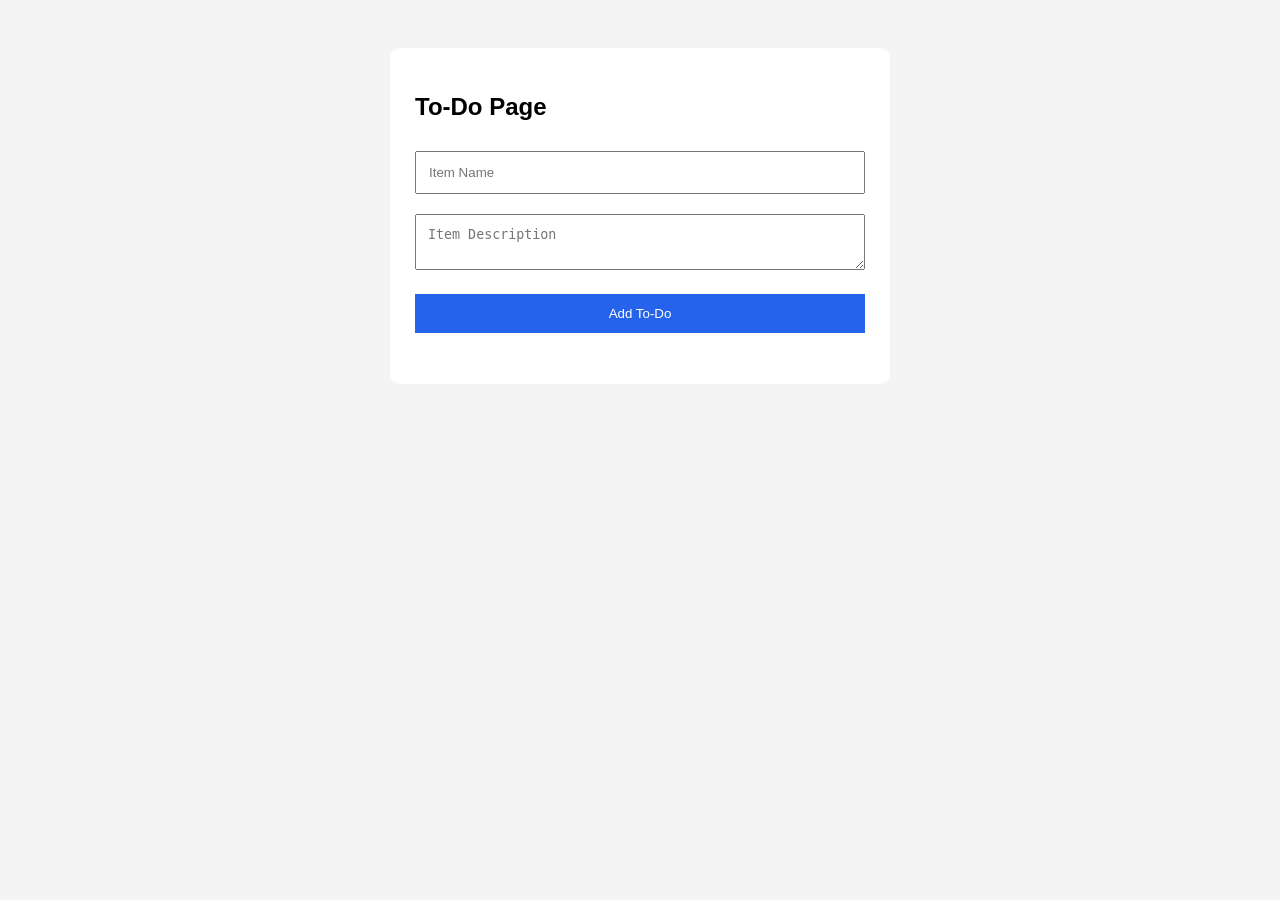
==== templates/todo.html @ 2e1b7112 "Add To-Do frontend page" ====
<!DOCTYPE html>
<html lang="en">
<head>
    <meta charset="UTF-8">
    <meta name="viewport" content="width=device-width, initial-scale=1.0">
    <title>To-Do List</title>
    <style>
        body {
            font-family: Arial, sans-serif;
            background: #f4f4f4;
            padding: 40px;
        }
        .container {
            max-width: 450px;
            margin: auto;
            background: white;
            padding: 25px;
            border-radius: 10px;
        }
        input, textarea, button {
            width: 100%;
            padding: 12px;
            margin: 10px 0;
            box-sizing: border-box;
        }
        button {
            background: #2563eb;
            color: white;
            border: none;
            cursor: pointer;
        }
    </style>
</head>
<body>
    <div class="container">
        <h2>To-Do Page</h2>
        <form id="todoForm">
            <input type="text" id="itemName" placeholder="Item Name" required>
            <textarea id="itemDescription" placeholder="Item Description" required></textarea>
            <button type="submit">Add To-Do</button>
        </form>
        <p id="message"></p>
    </div>

    <script>
        document.getElementById("todoForm").addEventListener("submit", async function(event) {
            event.preventDefault();

            const itemName = document.getElementById("itemName").value;
            const itemDescription = document.getElementById("itemDescription").value;

            try {
                const response = await fetch("/submittodoitem", {
                    method: "POST",
                    headers: { "Content-Type": "application/json" },
                    body: JSON.stringify({ itemName, itemDescription })
                });

                const result = await response.json();
                document.getElementById("message").textContent = result.message;
            } catch (error) {
                document.getElementById("message").textContent = "Something went wrong.";
            }
        });
    </script>
</body>
</html>
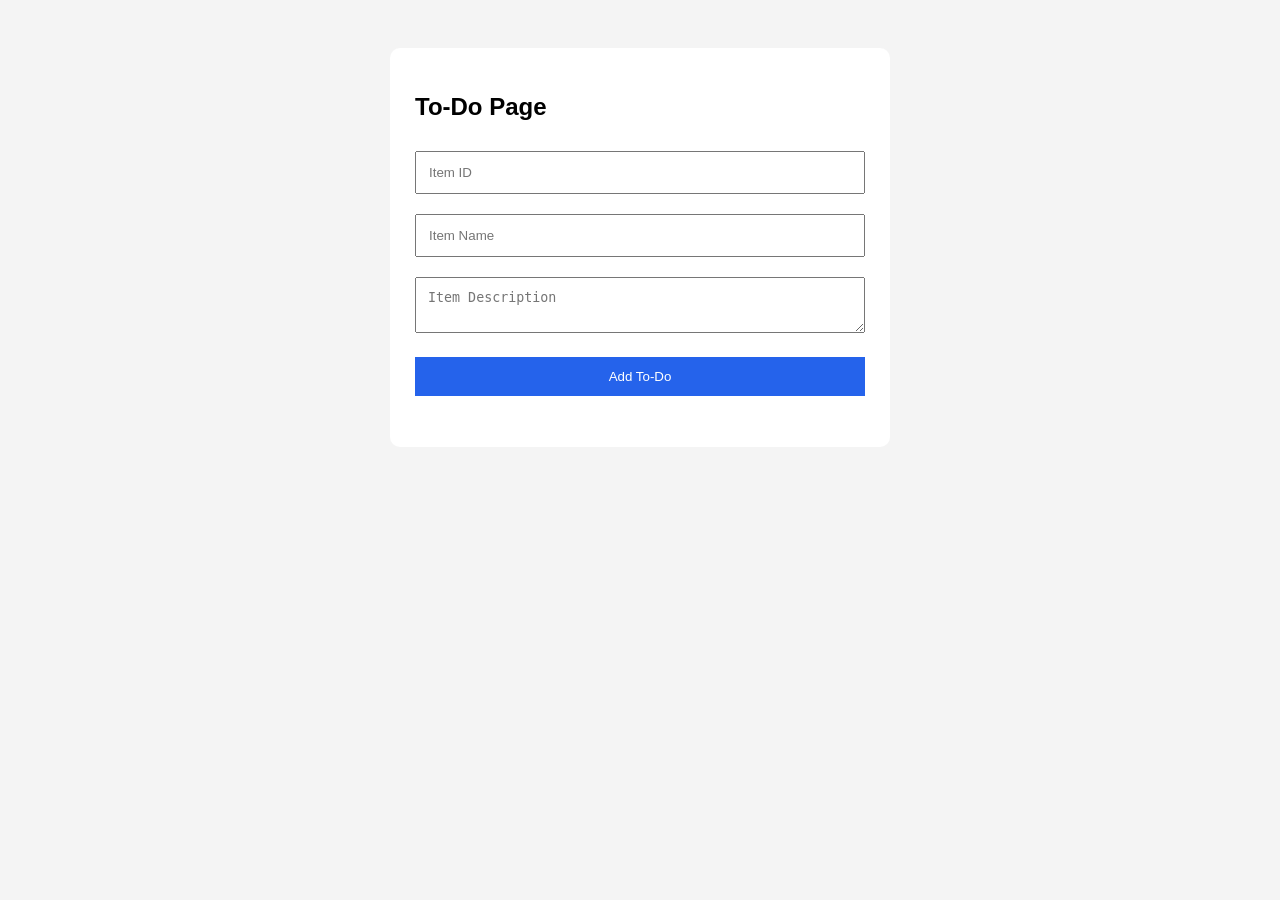
==== commit cfad5beb: "Add Item ID field" ====
--- a/templates/todo.html
+++ b/templates/todo.html
@@ -35,6 +35,12 @@
 <body>
     <div class="container">
         <h2>To-Do Page</h2>
+        <input
+    type="number"
+    id="itemId"
+    placeholder="Item ID"
+    required
+>
         <form id="todoForm">
             <input type="text" id="itemName" placeholder="Item Name" required>
             <textarea id="itemDescription" placeholder="Item Description" required></textarea>
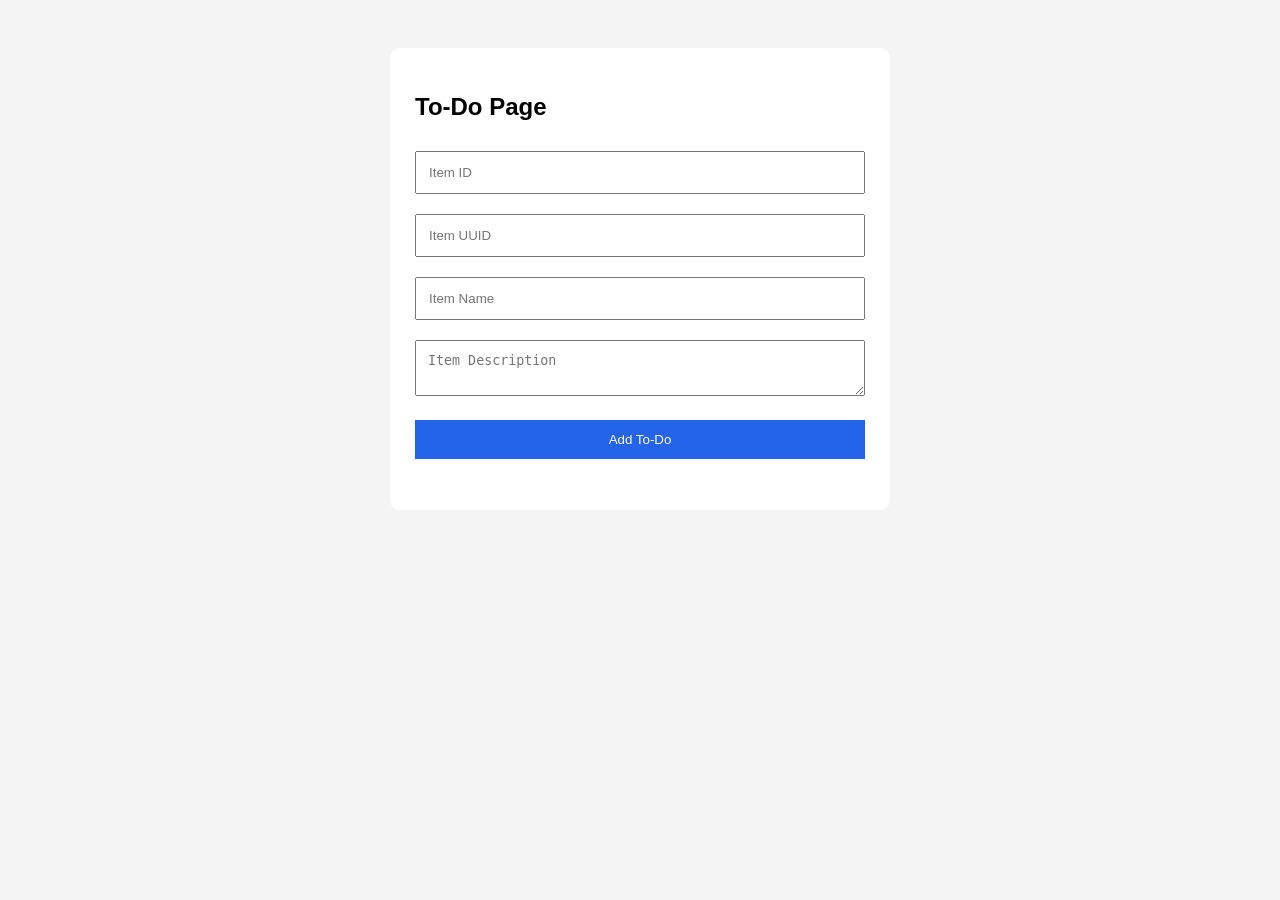
==== commit 7f3c8b98: "Add Item UUID field" ====
--- a/templates/todo.html
+++ b/templates/todo.html
@@ -41,6 +41,12 @@
     placeholder="Item ID"
     required
 >
+<input
+    type="text"
+    id="itemUuid"
+    placeholder="Item UUID"
+    required
+>
         <form id="todoForm">
             <input type="text" id="itemName" placeholder="Item Name" required>
             <textarea id="itemDescription" placeholder="Item Description" required></textarea>
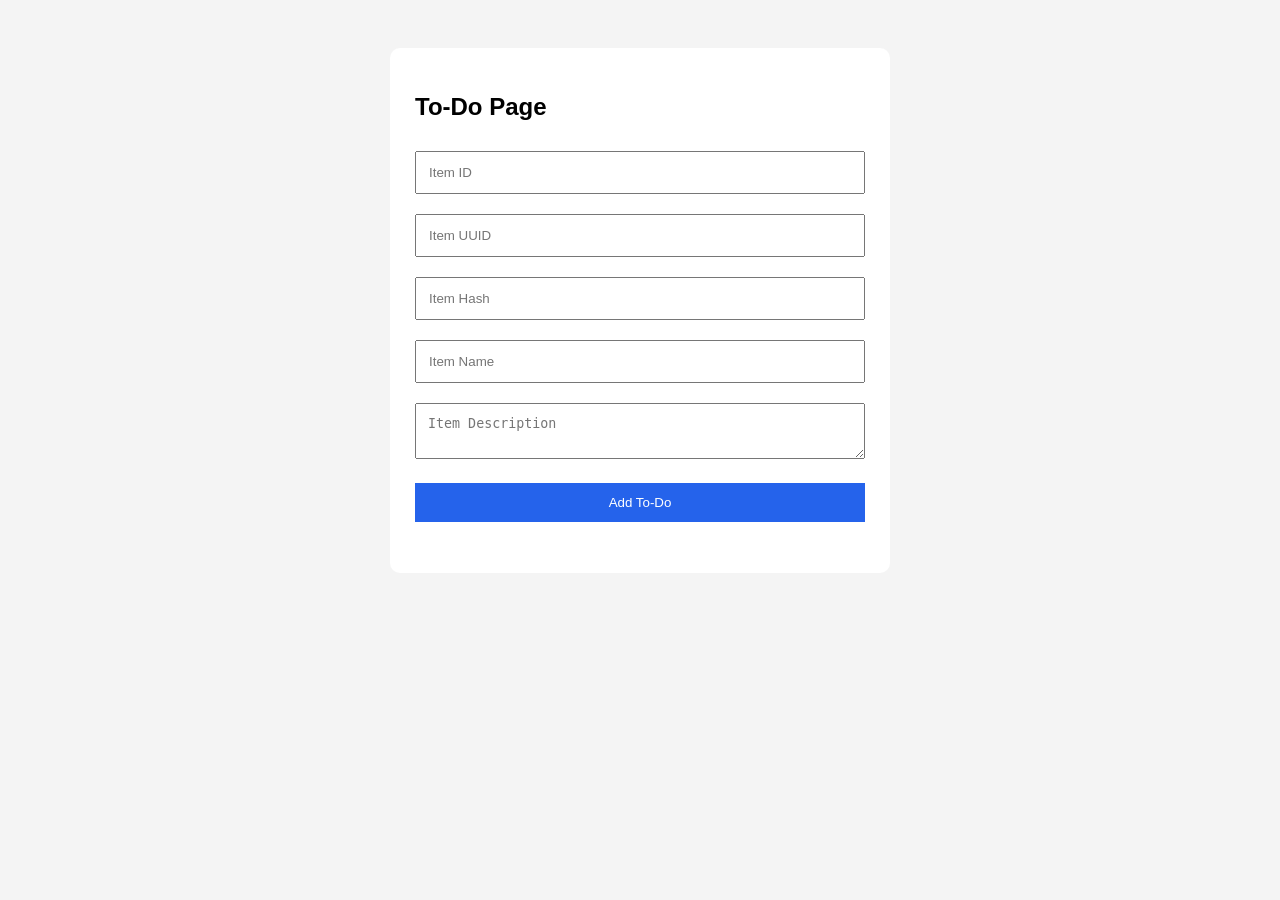
==== commit 53e9ea54: "Add Item Hash field" ====
--- a/templates/todo.html
+++ b/templates/todo.html
@@ -47,6 +47,12 @@
     placeholder="Item UUID"
     required
 >
+<input
+    type="text"
+    id="itemHash"
+    placeholder="Item Hash"
+    required
+>
         <form id="todoForm">
             <input type="text" id="itemName" placeholder="Item Name" required>
             <textarea id="itemDescription" placeholder="Item Description" required></textarea>
